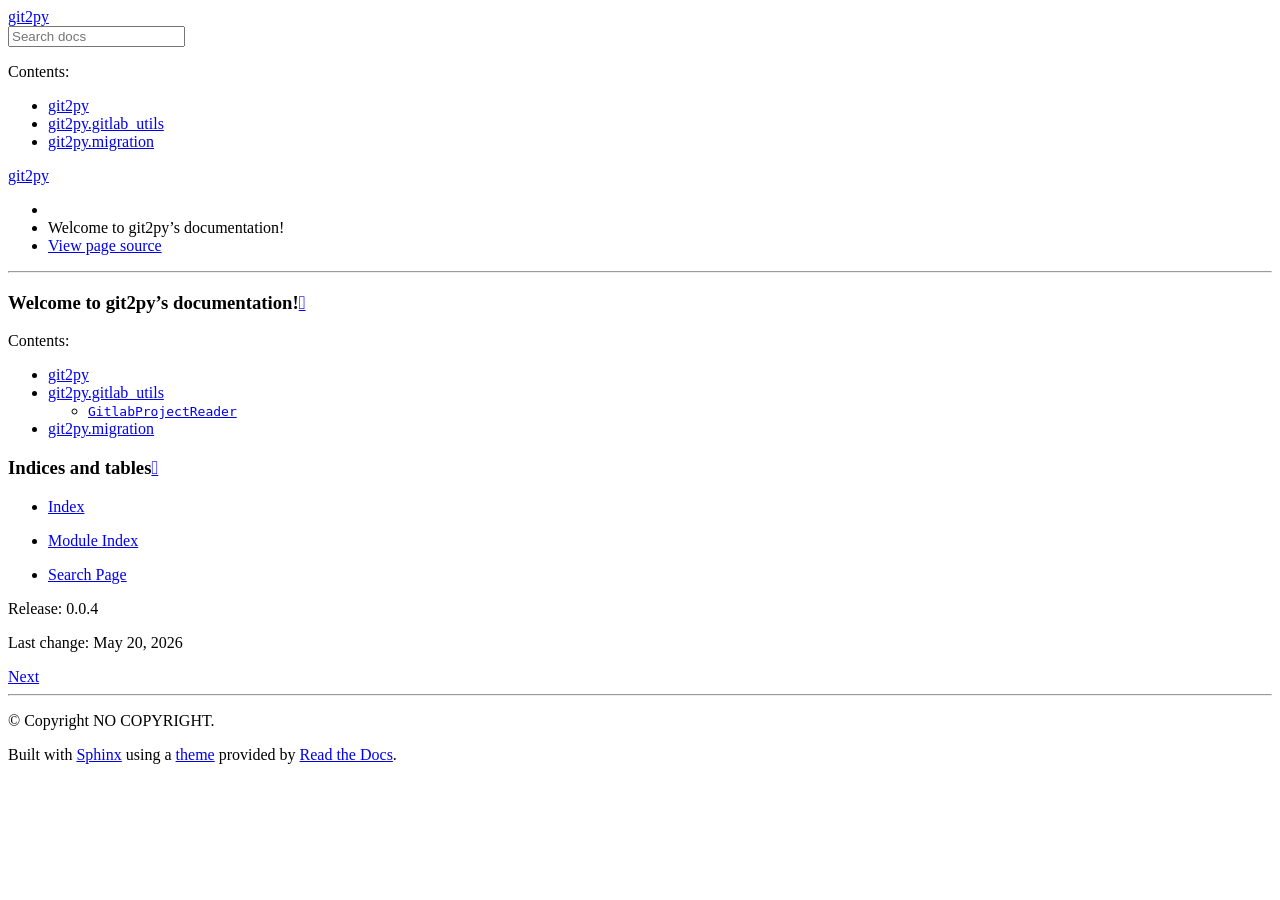
==== index.html @ 992358d8 "deploy: afc59a69ae76925a97f831fdeb8c2a9e5569a81f" ====
<!DOCTYPE html>
<html class="writer-html5" lang="en" data-content_root="./">
<head>
  <meta charset="utf-8" /><meta name="viewport" content="width=device-width, initial-scale=1" />

  <meta name="viewport" content="width=device-width, initial-scale=1.0" />
  <title>Welcome to git2py’s documentation! &mdash; git2py 0.0.4 documentation</title>
      <link rel="stylesheet" type="text/css" href="_static/pygments.css?v=b86133f3" />
      <link rel="stylesheet" type="text/css" href="_static/css/theme.css?v=9edc463e" />
      <link rel="stylesheet" type="text/css" href="_static/copybutton.css?v=76b2166b" />
      <link rel="stylesheet" type="text/css" href="_static/graphviz.css?v=4ae1632d" />

  
      <script src="_static/jquery.js?v=5d32c60e"></script>
      <script src="_static/_sphinx_javascript_frameworks_compat.js?v=2cd50e6c"></script>
      <script src="_static/documentation_options.js?v=8c5712d9"></script>
      <script src="_static/doctools.js?v=fd6eb6e6"></script>
      <script src="_static/sphinx_highlight.js?v=6ffebe34"></script>
      <script src="_static/toggleprompt.js?v=d7ede5d2"></script>
      <script src="_static/clipboard.min.js?v=a7894cd8"></script>
      <script src="_static/copybutton.js?v=f281be69"></script>
    <script src="_static/js/theme.js"></script>
    <link rel="index" title="Index" href="genindex.html" />
    <link rel="search" title="Search" href="search.html" />
    <link rel="next" title="git2py" href="module_docs/git2py.html" /> 
</head>

<body class="wy-body-for-nav"> 
  <div class="wy-grid-for-nav">
    <nav data-toggle="wy-nav-shift" class="wy-nav-side">
      <div class="wy-side-scroll">
        <div class="wy-side-nav-search" >

          
          
          <a href="#" class="icon icon-home">
            git2py
          </a>
<div role="search">
  <form id="rtd-search-form" class="wy-form" action="search.html" method="get">
    <input type="text" name="q" placeholder="Search docs" aria-label="Search docs" />
    <input type="hidden" name="check_keywords" value="yes" />
    <input type="hidden" name="area" value="default" />
  </form>
</div>
        </div><div class="wy-menu wy-menu-vertical" data-spy="affix" role="navigation" aria-label="Navigation menu">
              <p class="caption" role="heading"><span class="caption-text">Contents:</span></p>
<ul>
<li class="toctree-l1"><a class="reference internal" href="module_docs/git2py.html">git2py</a></li>
<li class="toctree-l1"><a class="reference internal" href="module_docs/git2py/gitlab_utils.html">git2py.gitlab_utils</a></li>
<li class="toctree-l1"><a class="reference internal" href="module_docs/git2py/migration.html">git2py.migration</a></li>
</ul>

        </div>
      </div>
    </nav>

    <section data-toggle="wy-nav-shift" class="wy-nav-content-wrap"><nav class="wy-nav-top" aria-label="Mobile navigation menu" >
          <i data-toggle="wy-nav-top" class="fa fa-bars"></i>
          <a href="#">git2py</a>
      </nav>

      <div class="wy-nav-content">
        <div class="rst-content">
          <div role="navigation" aria-label="Page navigation">
  <ul class="wy-breadcrumbs">
      <li><a href="#" class="icon icon-home" aria-label="Home"></a></li>
      <li class="breadcrumb-item active">Welcome to git2py’s documentation!</li>
      <li class="wy-breadcrumbs-aside">
            <a href="_sources/index.rst.txt" rel="nofollow"> View page source</a>
      </li>
  </ul>
  <hr/>
</div>
          <div role="main" class="document" itemscope="itemscope" itemtype="http://schema.org/Article">
           <div itemprop="articleBody">
             
  <section id="welcome-to-git2py-s-documentation">
<h1>Welcome to git2py’s documentation!<a class="headerlink" href="#welcome-to-git2py-s-documentation" title="Link to this heading"></a></h1>
<div class="toctree-wrapper compound">
<p class="caption" role="heading"><span class="caption-text">Contents:</span></p>
<ul>
<li class="toctree-l1"><a class="reference internal" href="module_docs/git2py.html">git2py</a></li>
<li class="toctree-l1"><a class="reference internal" href="module_docs/git2py/gitlab_utils.html">git2py.gitlab_utils</a><ul>
<li class="toctree-l2"><a class="reference internal" href="module_docs/git2py/gitlab_utils.html#git2py.gitlab_utils.GitlabProjectReader"><code class="docutils literal notranslate"><span class="pre">GitlabProjectReader</span></code></a></li>
</ul>
</li>
<li class="toctree-l1"><a class="reference internal" href="module_docs/git2py/migration.html">git2py.migration</a></li>
</ul>
</div>
</section>
<section id="indices-and-tables">
<h1>Indices and tables<a class="headerlink" href="#indices-and-tables" title="Link to this heading"></a></h1>
<ul class="simple">
<li><p><a class="reference internal" href="genindex.html"><span class="std std-ref">Index</span></a></p></li>
<li><p><a class="reference internal" href="py-modindex.html"><span class="std std-ref">Module Index</span></a></p></li>
<li><p><a class="reference internal" href="search.html"><span class="std std-ref">Search Page</span></a></p></li>
</ul>
<p>Release: 0.0.4</p>
<p>Last change: May 20, 2026</p>
</section>


           </div>
          </div>
          <footer><div class="rst-footer-buttons" role="navigation" aria-label="Footer">
        <a href="module_docs/git2py.html" class="btn btn-neutral float-right" title="git2py" accesskey="n" rel="next">Next <span class="fa fa-arrow-circle-right" aria-hidden="true"></span></a>
    </div>

  <hr/>

  <div role="contentinfo">
    <p>&#169; Copyright NO COPYRIGHT.</p>
  </div>

  Built with <a href="https://www.sphinx-doc.org/">Sphinx</a> using a
    <a href="https://github.com/readthedocs/sphinx_rtd_theme">theme</a>
    provided by <a href="https://readthedocs.org">Read the Docs</a>.
   

</footer>
        </div>
      </div>
    </section>
  </div>
  <script>
      jQuery(function () {
          SphinxRtdTheme.Navigation.enable(true);
      });
  </script> 

</body>
</html>
---- _static/copybutton.css ----
/* Copy buttons */
button.copybtn {
    position: absolute;
    display: flex;
    top: .3em;
    right: .3em;
    width: 1.7em;
    height: 1.7em;
	opacity: 0;
    transition: opacity 0.3s, border .3s, background-color .3s;
    user-select: none;
    padding: 0;
    border: none;
    outline: none;
    border-radius: 0.4em;
    /* The colors that GitHub uses */
    border: #1b1f2426 1px solid;
    background-color: #f6f8fa;
    color: #57606a;
}

button.copybtn.success {
    border-color: #22863a;
    color: #22863a;
}

button.copybtn svg {
    stroke: currentColor;
    width: 1.5em;
    height: 1.5em;
    padding: 0.1em;
}

div.highlight  {
    position: relative;
}

/* Show the copybutton */
.highlight:hover button.copybtn, button.copybtn.success {
	opacity: 1;
}

.highlight button.copybtn:hover {
    background-color: rgb(235, 235, 235);
}

.highlight button.copybtn:active {
    background-color: rgb(187, 187, 187);
}

/**
 * A minimal CSS-only tooltip copied from:
 *   https://codepen.io/mildrenben/pen/rVBrpK
 *
 * To use, write HTML like the following:
 *
 * <p class="o-tooltip--left" data-tooltip="Hey">Short</p>
 */
 .o-tooltip--left {
  position: relative;
 }

 .o-tooltip--left:after {
    opacity: 0;
    visibility: hidden;
    position: absolute;
    content: attr(data-tooltip);
    padding: .2em;
    font-size: .8em;
    left: -.2em;
    background: grey;
    color: white;
    white-space: nowrap;
    z-index: 2;
    border-radius: 2px;
    transform: translateX(-102%) translateY(0);
    transition: opacity 0.2s cubic-bezier(0.64, 0.09, 0.08, 1), transform 0.2s cubic-bezier(0.64, 0.09, 0.08, 1);
}

.o-tooltip--left:hover:after {
    display: block;
    opacity: 1;
    visibility: visible;
    transform: translateX(-100%) translateY(0);
    transition: opacity 0.2s cubic-bezier(0.64, 0.09, 0.08, 1), transform 0.2s cubic-bezier(0.64, 0.09, 0.08, 1);
    transition-delay: .5s;
}

/* By default the copy button shouldn't show up when printing a page */
@media print {
    button.copybtn {
        display: none;
    }
}
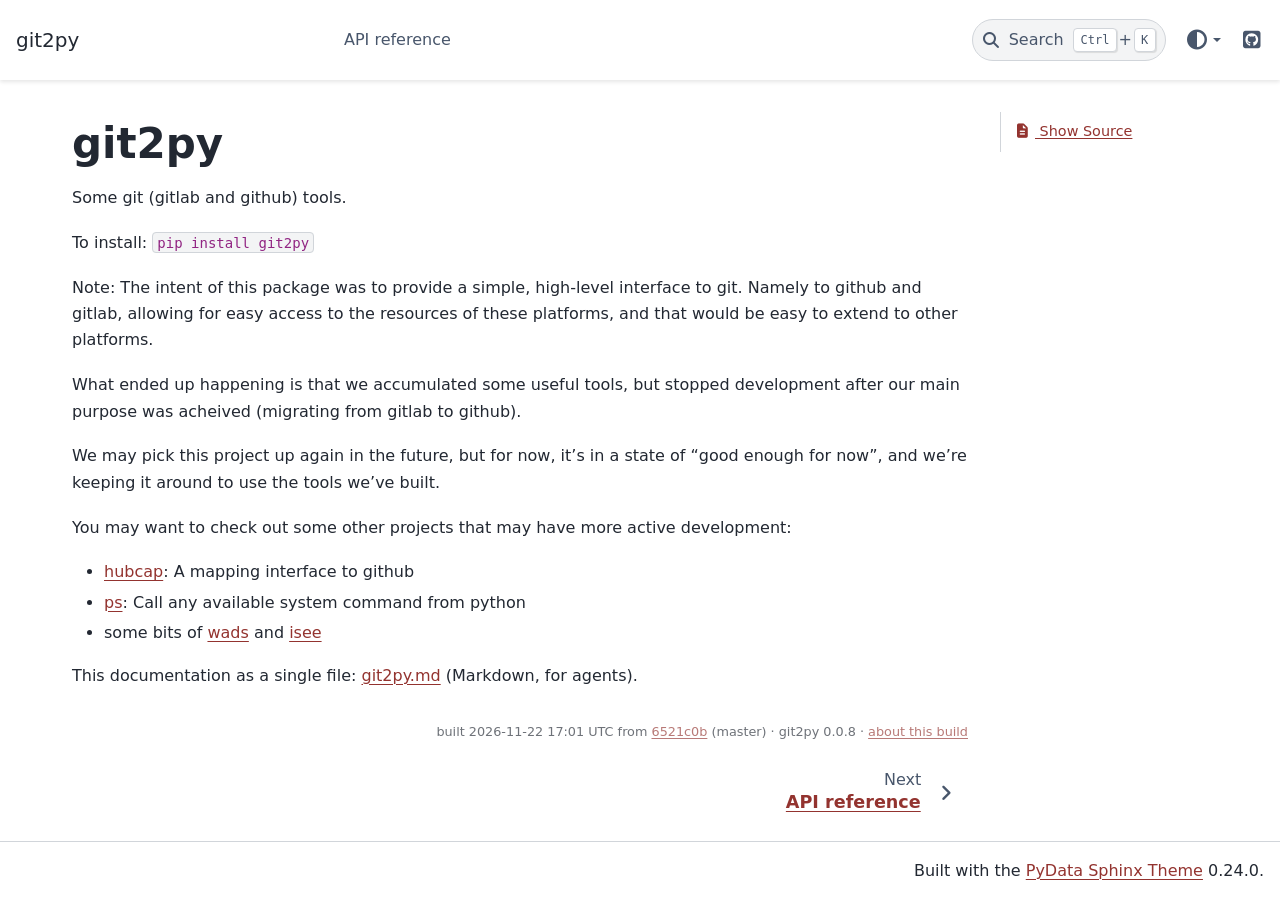
==== commit 90afcade: "deploy: 6521c0bae2e0ede31e9edda8df7f9f8a9b3169f6" ====
--- a/index.html
+++ b/index.html
@@ -1,135 +1,423 @@
-
-
 <!DOCTYPE html>
-<html class="writer-html5" lang="en" data-content_root="./">
-<head>
-  <meta charset="utf-8" /><meta name="viewport" content="width=device-width, initial-scale=1" />
-
-  <meta name="viewport" content="width=device-width, initial-scale=1.0" />
-  <title>Welcome to git2py’s documentation! &mdash; git2py 0.0.4 documentation</title>
-      <link rel="stylesheet" type="text/css" href="_static/pygments.css?v=b86133f3" />
-      <link rel="stylesheet" type="text/css" href="_static/css/theme.css?v=9edc463e" />
-      <link rel="stylesheet" type="text/css" href="_static/copybutton.css?v=76b2166b" />
-      <link rel="stylesheet" type="text/css" href="_static/graphviz.css?v=4ae1632d" />
-
-  
-      <script src="_static/jquery.js?v=5d32c60e"></script>
-      <script src="_static/_sphinx_javascript_frameworks_compat.js?v=2cd50e6c"></script>
-      <script src="_static/documentation_options.js?v=8c5712d9"></script>
-      <script src="_static/doctools.js?v=fd6eb6e6"></script>
-      <script src="_static/sphinx_highlight.js?v=6ffebe34"></script>
-      <script src="_static/toggleprompt.js?v=d7ede5d2"></script>
-      <script src="_static/clipboard.min.js?v=a7894cd8"></script>
-      <script src="_static/copybutton.js?v=f281be69"></script>
-    <script src="_static/js/theme.js"></script>
+
+
+<html lang="en" data-content_root="./" >
+
+  <head>
+    <meta charset="utf-8" />
+    <meta name="viewport" content="width=device-width, initial-scale=1.0" /><meta name="viewport" content="width=device-width, initial-scale=1" />
+
+<link rel="alternate" type="text/markdown" href="index.html.md">
+<link rel="describedby" href="llms.txt" type="text/markdown">
+<link rel="alternate" type="text/markdown" href="index.html.md">
+<link rel="describedby" href="llms.txt">
+    <title>git2py &#8212; git2py</title>
+  
+  
+  
+  <script data-cfasync="false">
+    document.documentElement.dataset.mode = localStorage.getItem("mode") || "";
+    document.documentElement.dataset.theme = localStorage.getItem("theme") || "";
+  </script>
+  <!--
+    this give us a css class that will be invisible only if js is disabled
+  -->
+  <noscript>
+    <style>
+      .pst-js-only { display: none !important; }
+
+    </style>
+  </noscript>
+  
+  <!-- Loaded before other Sphinx assets -->
+  <link href="_static/styles/theme.css?digest=75c7c72ae941e8b558d8" rel="stylesheet" />
+<link href="_static/styles/pydata-sphinx-theme.css?digest=75c7c72ae941e8b558d8" rel="stylesheet" />
+
+    <link rel="stylesheet" type="text/css" href="_static/pygments.css?v=d75fae25" />
+    <link rel="stylesheet" type="text/css" href="_static/sphinx_autodoc_typehints.css?v=057ac668" />
+    <link rel="stylesheet" type="text/css" href="_static/copybutton.css?v=76b2166b" />
+    <link rel="stylesheet" type="text/css" href="_static/epythet.css?v=1b108281" />
+  
+  <!-- So that users can add custom icons -->
+  <script defer src="_static/scripts/fontawesome.js?digest=75c7c72ae941e8b558d8"></script>
+  <!-- Pre-loaded scripts that we'll load fully later -->
+  <link rel="preload" as="script" href="_static/scripts/bootstrap.js?digest=75c7c72ae941e8b558d8" />
+<link rel="preload" as="script" href="_static/scripts/pydata-sphinx-theme.js?digest=75c7c72ae941e8b558d8" />
+
+    <script src="_static/documentation_options.js?v=53b53b71"></script>
+    <script src="_static/doctools.js?v=fd6eb6e6"></script>
+    <script src="_static/sphinx_highlight.js?v=6ffebe34"></script>
+    <script src="_static/clipboard.min.js?v=a7894cd8"></script>
+    <script src="_static/copybutton.js?v=fd10adb8"></script>
+    <script>DOCUMENTATION_OPTIONS.pagename = 'index';</script>
+    <script>DOCUMENTATION_OPTIONS.search_as_you_type = false;</script>
     <link rel="index" title="Index" href="genindex.html" />
     <link rel="search" title="Search" href="search.html" />
-    <link rel="next" title="git2py" href="module_docs/git2py.html" /> 
-</head>
-
-<body class="wy-body-for-nav"> 
-  <div class="wy-grid-for-nav">
-    <nav data-toggle="wy-nav-shift" class="wy-nav-side">
-      <div class="wy-side-scroll">
-        <div class="wy-side-nav-search" >
-
-          
-          
-          <a href="#" class="icon icon-home">
-            git2py
-          </a>
-<div role="search">
-  <form id="rtd-search-form" class="wy-form" action="search.html" method="get">
-    <input type="text" name="q" placeholder="Search docs" aria-label="Search docs" />
-    <input type="hidden" name="check_keywords" value="yes" />
-    <input type="hidden" name="area" value="default" />
-  </form>
-</div>
-        </div><div class="wy-menu wy-menu-vertical" data-spy="affix" role="navigation" aria-label="Navigation menu">
-              <p class="caption" role="heading"><span class="caption-text">Contents:</span></p>
-<ul>
-<li class="toctree-l1"><a class="reference internal" href="module_docs/git2py.html">git2py</a></li>
-<li class="toctree-l1"><a class="reference internal" href="module_docs/git2py/gitlab_utils.html">git2py.gitlab_utils</a></li>
-<li class="toctree-l1"><a class="reference internal" href="module_docs/git2py/migration.html">git2py.migration</a></li>
+    <link rel="next" title="API reference" href="api.html" />
+  <meta name="viewport" content="width=device-width, initial-scale=1"/>
+  <meta name="color-scheme" content="light dark"/>
+  <meta name="docsearch:language" content="en"/>
+  <meta name="docsearch:version" content="0.0.8" />
+  
+    
+    <script src="_static/searchtools.js"></script>
+    <script src="_static/language_data.js"></script>
+    <script src="searchindex.js"></script>
+  
+  </head>
+  <body data-default-mode="">
+  
+  
+  <div id="pst-skip-link" class="skip-link d-print-none"><a href="#main-content">Skip to main content</a></div>
+
+  
+  <div id="pst-scroll-pixel-helper"></div>
+  
+  <button type="button" class="btn rounded-pill" id="pst-back-to-top">
+    <i class="fa-solid fa-arrow-up"></i>Back to top</button>
+  
+  
+  
+  
+  <dialog id="pst-search-dialog">
+    
+<form class="bd-search d-flex align-items-center"
+      action="search.html"
+      method="get">
+  <i class="fa-solid fa-magnifying-glass"></i>
+  <input type="search"
+         class="form-control"
+         name="q"
+         placeholder="Search the docs ..."
+         aria-label="Search the docs ..."
+         autocomplete="off"
+         autocorrect="off"
+         autocapitalize="off"
+         spellcheck="false"/>
+  <span class="search-button__kbd-shortcut"><kbd class="kbd-shortcut__modifier">Ctrl</kbd>+<kbd>K</kbd></span>
+</form>
+  </dialog>
+
+  <div class="pst-async-banner-revealer d-none">
+  <aside id="bd-header-version-warning" class="d-none d-print-none" aria-label="Version warning"></aside>
+</div>
+
+  
+    <header id="pst-header" class="bd-header navbar navbar-expand-lg bd-navbar d-print-none">
+<div class="bd-header__inner bd-page-width">
+  <button type="button" class="pst-navbar-icon sidebar-toggle primary-toggle" aria-label="Site navigation" aria-expanded="false" aria-controls="pst-primary-sidebar-modal">
+    <span class="fa-solid fa-bars"></span>
+  </button>
+  
+  
+  <div class="col-lg-3 navbar-header-items__start">
+    
+      <div class="navbar-item">
+
+  
+    
+  
+
+<a class="navbar-brand logo" href="#">
+  
+  
+  
+  
+  
+  
+    <p class="title logo__title">git2py</p>
+  
+</a></div>
+    
+  </div>
+  
+  <div class="col-lg-9 navbar-header-items">
+    
+    <div class="me-auto navbar-header-items__center">
+      
+        <div class="navbar-item">
+<nav>
+  <ul class="bd-navbar-elements navbar-nav">
+    
+<li class="nav-item ">
+  <a class="nav-link nav-internal" href="api.html">
+    API reference
+  </a>
+</li>
+
+  </ul>
+</nav></div>
+      
+    </div>
+    
+    
+    <div class="navbar-header-items__end">
+      
+        <div class="navbar-item navbar-persistent--container">
+          
+
+<button type="button" class="btn search-button-field search-button__button pst-js-only" title="Search" aria-label="Search" data-bs-placement="bottom" data-bs-toggle="tooltip">
+ <i class="fa-solid fa-magnifying-glass"></i>
+ <span class="search-button__default-text">Search</span>
+ <span class="search-button__kbd-shortcut"><kbd class="kbd-shortcut__modifier">Ctrl</kbd>+<kbd class="kbd-shortcut__modifier">K</kbd></span>
+</button>
+        </div>
+      
+      
+        <div class="navbar-item">
+
+<div class="theme-switch-container dropdown pst-js-only" data-bs-toggle="tooltip" data-bs-placement="bottom" title="Color mode">
+  <button type="button" class="btn btn-sm nav-link pst-navbar-icon theme-switch-button dropdown-toggle" aria-label="Color mode" data-bs-toggle="dropdown">
+    <i class="theme-switch fa-solid fa-sun fa-lg" data-mode="light" title="Light"></i>
+    <i class="theme-switch fa-solid fa-moon fa-lg" data-mode="dark" title="Dark"></i>
+    <i class="theme-switch fa-solid fa-circle-half-stroke fa-lg" data-mode="auto" title="System Settings"></i>
+  </button>
+  <ul class="dropdown-menu dropdown-menu-end">
+    <li><button type="button" class="dropdown-item d-flex align-items-center theme-change-button" data-mode="auto"><i class="fa-solid fa-circle-half-stroke fa-lg me-1"></i>System Settings</button></li>
+    <li><button type="button" class="dropdown-item d-flex align-items-center theme-change-button" data-mode="light"><i class="fa-solid fa-sun fa-lg me-1"></i>Light</button></li>
+    <li><button type="button" class="dropdown-item d-flex align-items-center theme-change-button" data-mode="dark"><i class="fa-solid fa-moon fa-lg me-1"></i>Dark</button></li>
+  </ul>
+</div></div>
+      
+        <div class="navbar-item"><ul class="navbar-icon-links"
+    aria-label="Icon Links">
+        <li class="nav-item">
+          
+          
+          
+          
+          
+          
+          
+          
+          <a href="https://github.com/i2mint/git2py" title="GitHub" class="nav-link pst-navbar-icon" rel="noopener" target="_blank" data-bs-toggle="tooltip" data-bs-placement="bottom"><i class="fa-brands fa-square-github fa-lg" aria-hidden="true"></i><span class="visually-hidden">GitHub</span></a>
+        </li>
+</ul></div>
+      
+    </div>
+    
+  </div>
+  
+  
+    <div class="navbar-persistent--mobile">
+
+<button type="button" class="btn search-button-field search-button__button pst-js-only" title="Search" aria-label="Search" data-bs-placement="bottom" data-bs-toggle="tooltip">
+ <i class="fa-solid fa-magnifying-glass"></i>
+ <span class="search-button__default-text">Search</span>
+ <span class="search-button__kbd-shortcut"><kbd class="kbd-shortcut__modifier">Ctrl</kbd>+<kbd class="kbd-shortcut__modifier">K</kbd></span>
+</button>
+    </div>
+  
+
+  
+    <button type="button" class="pst-navbar-icon sidebar-toggle secondary-toggle" aria-label="On this page" aria-expanded="false" aria-controls="pst-secondary-sidebar-modal">
+      <span class="fa-solid fa-outdent"></span>
+    </button>
+  
+</div>
+
+    </header>
+  
+
+  <div class="bd-container">
+    <div class="bd-container__inner bd-page-width">
+      
+      
+      
+        
+      
+      <dialog id="pst-primary-sidebar-modal" tabindex="-1"></dialog>
+      <div id="pst-primary-sidebar" class="bd-sidebar-primary bd-sidebar hide-on-wide">
+        
+
+  
+  <div class="sidebar-header-items sidebar-primary__section">
+    
+    
+      <div class="sidebar-header-items__center">
+        
+          
+          
+            <div class="navbar-item">
+<nav>
+  <ul class="bd-navbar-elements navbar-nav">
+    
+<li class="nav-item ">
+  <a class="nav-link nav-internal" href="api.html">
+    API reference
+  </a>
+</li>
+
+  </ul>
+</nav></div>
+          
+        
+      </div>
+    
+    
+    
+      <div class="sidebar-header-items__end">
+        
+          <div class="navbar-item">
+
+<div class="theme-switch-container dropdown pst-js-only" data-bs-toggle="tooltip" data-bs-placement="bottom" title="Color mode">
+  <button type="button" class="btn btn-sm nav-link pst-navbar-icon theme-switch-button dropdown-toggle" aria-label="Color mode" data-bs-toggle="dropdown">
+    <i class="theme-switch fa-solid fa-sun fa-lg" data-mode="light" title="Light"></i>
+    <i class="theme-switch fa-solid fa-moon fa-lg" data-mode="dark" title="Dark"></i>
+    <i class="theme-switch fa-solid fa-circle-half-stroke fa-lg" data-mode="auto" title="System Settings"></i>
+  </button>
+  <ul class="dropdown-menu dropdown-menu-end">
+    <li><button type="button" class="dropdown-item d-flex align-items-center theme-change-button" data-mode="auto"><i class="fa-solid fa-circle-half-stroke fa-lg me-1"></i>System Settings</button></li>
+    <li><button type="button" class="dropdown-item d-flex align-items-center theme-change-button" data-mode="light"><i class="fa-solid fa-sun fa-lg me-1"></i>Light</button></li>
+    <li><button type="button" class="dropdown-item d-flex align-items-center theme-change-button" data-mode="dark"><i class="fa-solid fa-moon fa-lg me-1"></i>Dark</button></li>
+  </ul>
+</div></div>
+        
+          <div class="navbar-item"><ul class="navbar-icon-links"
+    aria-label="Icon Links">
+        <li class="nav-item">
+          
+          
+          
+          
+          
+          
+          
+          
+          <a href="https://github.com/i2mint/git2py" title="GitHub" class="nav-link pst-navbar-icon" rel="noopener" target="_blank" data-bs-toggle="tooltip" data-bs-placement="bottom"><i class="fa-brands fa-square-github fa-lg" aria-hidden="true"></i><span class="visually-hidden">GitHub</span></a>
+        </li>
+</ul></div>
+        
+      </div>
+    
+  </div>
+  
+  
+  <div class="sidebar-primary-items__end sidebar-primary__section">
+      <div class="sidebar-primary-item">
+<div id="ethical-ad-placement"
+      class="flat"
+      data-ea-publisher="readthedocs"
+      data-ea-type="readthedocs-sidebar"
+      data-ea-manual="true">
+</div></div>
+  </div>
+
+
+      </div>
+      
+      <main id="main-content" class="bd-main" role="main">
+        
+        
+          <div class="bd-content">
+            <div class="bd-article-container">
+              
+              <div class="bd-header-article d-print-none"></div>
+              
+              
+              
+                
+<div id="searchbox"></div>
+                <article class="bd-article">
+                  
+  <!-- generated by epythet -->
+<section id="git2py">
+<h1>git2py<a class="headerlink" href="#git2py" title="Link to this heading">#</a></h1>
+<p>Some git (gitlab and github) tools.</p>
+<p>To install:	<code class="docutils literal notranslate"><span class="pre">pip</span> <span class="pre">install</span> <span class="pre">git2py</span></code></p>
+<p>Note: The intent of this package was to provide a simple, high-level interface to git.
+Namely to github and gitlab, allowing for easy access to the resources of these
+platforms, and that would be easy to extend to other platforms.</p>
+<p>What ended up happening is that we accumulated some useful tools, but stopped
+development after our main purpose was acheived (migrating from gitlab to github).</p>
+<p>We may pick this project up again in the future, but for now, it’s in a state of
+“good enough for now”, and we’re keeping it around to use the tools we’ve built.</p>
+<p>You may want to check out some other projects that may have more active development:</p>
+<ul class="simple">
+<li><p><a class="reference external" href="https://github.com/thorwhalen/hubcap">hubcap</a>: A mapping interface to github</p></li>
+<li><p><a class="reference external" href="https://github.com/thorwhalen/ps">ps</a>: Call any available system command from python</p></li>
+<li><p>some bits of
+<a class="reference external" href="https://github.com/i2mint/wads/blob/b82a534bfc9c3f20713e0768291c67c9c2467e01/wads/util.py#L39">wads</a> and
+<a class="reference external" href="https://github.com/i2mint/isee/blob/54fa4b2343cb2510f7a9cc34fe4e512ef6050795/isee/common.py#L17">isee</a></p></li>
 </ul>
-
-        </div>
+<p class="epythet-aggregates">This documentation as a single file: <a href="git2py.md">git2py.md</a> (Markdown, for agents).</p>
+<div class="toctree-wrapper compound">
+</div>
+</section>
+
+<p class="epythet-provenance" style="font-size:.8em;opacity:.65;margin-top:2.5em;text-align:right">built 2026-11-22 17:01 UTC from <a href="https://github.com/i2mint/git2py/commit/6521c0bae2e0ede31e9edda8df7f9f8a9b3169f6">6521c0b</a> (master) · git2py 0.0.8 · <a href="about-this-build.html">about this build</a></p>
+
+                </article>
+              
+              
+              
+              
+              
+                <footer class="prev-next-footer d-print-none">
+                  
+<div class="prev-next-area">
+    <a class="right-next"
+       href="api.html"
+       title="next page">
+      <div class="prev-next-info">
+        <p class="prev-next-subtitle">next</p>
+        <p class="prev-next-title">API reference</p>
       </div>
-    </nav>
-
-    <section data-toggle="wy-nav-shift" class="wy-nav-content-wrap"><nav class="wy-nav-top" aria-label="Mobile navigation menu" >
-          <i data-toggle="wy-nav-top" class="fa fa-bars"></i>
-          <a href="#">git2py</a>
-      </nav>
-
-      <div class="wy-nav-content">
-        <div class="rst-content">
-          <div role="navigation" aria-label="Page navigation">
-  <ul class="wy-breadcrumbs">
-      <li><a href="#" class="icon icon-home" aria-label="Home"></a></li>
-      <li class="breadcrumb-item active">Welcome to git2py’s documentation!</li>
-      <li class="wy-breadcrumbs-aside">
-            <a href="_sources/index.rst.txt" rel="nofollow"> View page source</a>
-      </li>
-  </ul>
-  <hr/>
-</div>
-          <div role="main" class="document" itemscope="itemscope" itemtype="http://schema.org/Article">
-           <div itemprop="articleBody">
-             
-  <section id="welcome-to-git2py-s-documentation">
-<h1>Welcome to git2py’s documentation!<a class="headerlink" href="#welcome-to-git2py-s-documentation" title="Link to this heading"></a></h1>
-<div class="toctree-wrapper compound">
-<p class="caption" role="heading"><span class="caption-text">Contents:</span></p>
-<ul>
-<li class="toctree-l1"><a class="reference internal" href="module_docs/git2py.html">git2py</a></li>
-<li class="toctree-l1"><a class="reference internal" href="module_docs/git2py/gitlab_utils.html">git2py.gitlab_utils</a><ul>
-<li class="toctree-l2"><a class="reference internal" href="module_docs/git2py/gitlab_utils.html#git2py.gitlab_utils.GitlabProjectReader"><code class="docutils literal notranslate"><span class="pre">GitlabProjectReader</span></code></a></li>
-</ul>
-</li>
-<li class="toctree-l1"><a class="reference internal" href="module_docs/git2py/migration.html">git2py.migration</a></li>
-</ul>
-</div>
-</section>
-<section id="indices-and-tables">
-<h1>Indices and tables<a class="headerlink" href="#indices-and-tables" title="Link to this heading"></a></h1>
-<ul class="simple">
-<li><p><a class="reference internal" href="genindex.html"><span class="std std-ref">Index</span></a></p></li>
-<li><p><a class="reference internal" href="py-modindex.html"><span class="std std-ref">Module Index</span></a></p></li>
-<li><p><a class="reference internal" href="search.html"><span class="std std-ref">Search Page</span></a></p></li>
-</ul>
-<p>Release: 0.0.4</p>
-<p>Last change: May 20, 2026</p>
-</section>
-
-
-           </div>
+      <i class="fa-solid fa-angle-right"></i>
+    </a>
+</div>
+                </footer>
+              
+            </div>
+            
+            
+              
+                <dialog id="pst-secondary-sidebar-modal" tabindex="-1"></dialog>
+                <div id="pst-secondary-sidebar" class="bd-sidebar-secondary bd-toc"><div class="sidebar-secondary-items sidebar-secondary__inner">
+
+
+  <div class="sidebar-secondary-item">
+
+  <div class="tocsection sourcelink">
+    <a href="_sources/index.md.txt">
+      <i class="fa-solid fa-file-lines"></i> Show Source
+    </a>
+  </div>
+</div>
+
+</div></div>
+              
+            
           </div>
-          <footer><div class="rst-footer-buttons" role="navigation" aria-label="Footer">
-        <a href="module_docs/git2py.html" class="btn btn-neutral float-right" title="git2py" accesskey="n" rel="next">Next <span class="fa fa-arrow-circle-right" aria-hidden="true"></span></a>
+          <footer class="bd-footer-content">
+            
+          </footer>
+        
+      </main>
     </div>
-
-  <hr/>
-
-  <div role="contentinfo">
-    <p>&#169; Copyright NO COPYRIGHT.</p>
-  </div>
-
-  Built with <a href="https://www.sphinx-doc.org/">Sphinx</a> using a
-    <a href="https://github.com/readthedocs/sphinx_rtd_theme">theme</a>
-    provided by <a href="https://readthedocs.org">Read the Docs</a>.
-   
-
-</footer>
-        </div>
-      </div>
-    </section>
-  </div>
-  <script>
-      jQuery(function () {
-          SphinxRtdTheme.Navigation.enable(true);
-      });
-  </script> 
-
-</body>
+  </div>
+  
+  <!-- Scripts loaded after <body> so the DOM is not blocked -->
+  <script defer src="_static/scripts/bootstrap.js?digest=75c7c72ae941e8b558d8"></script>
+<script defer src="_static/scripts/pydata-sphinx-theme.js?digest=75c7c72ae941e8b558d8"></script>
+
+  <footer class="bd-footer">
+<div class="bd-footer__inner bd-page-width">
+  
+  
+  
+    <div class="footer-items__end">
+      
+        <div class="footer-item">
+<p class="theme-version">
+  <!-- # L10n: Setting the PST URL as an argument as this does not need to be localized -->
+  Built with the <a href="https://pydata-sphinx-theme.readthedocs.io/en/stable/index.html">PyData Sphinx Theme</a> 0.24.0.
+</p></div>
+      
+    </div>
+  
+</div>
+
+  </footer>
+  </body>
 </html>
--- a/_static/styles/theme.css
+++ b/_static/styles/theme.css
@@ -0,0 +1,2 @@
+/* Provided by Sphinx's 'basic' theme, and included in the final set of assets */
+@import "../basic.css";
--- a/_static/pygments.css
+++ b/_static/pygments.css
@@ -0,0 +1,152 @@
+html[data-theme="light"] .highlight pre { line-height: 125%; }
+html[data-theme="light"] .highlight td.linenos .normal { color: inherit; background-color: transparent; padding-left: 5px; padding-right: 5px; }
+html[data-theme="light"] .highlight span.linenos { color: inherit; background-color: transparent; padding-left: 5px; padding-right: 5px; }
+html[data-theme="light"] .highlight td.linenos .special { color: #000000; background-color: #ffffc0; padding-left: 5px; padding-right: 5px; }
+html[data-theme="light"] .highlight span.linenos.special { color: #000000; background-color: #ffffc0; padding-left: 5px; padding-right: 5px; }
+html[data-theme="light"] .highlight .hll { background-color: #fae4c2 }
+html[data-theme="light"] .highlight { background: #fefefe; color: #080808 }
+html[data-theme="light"] .highlight .c { color: #515151 } /* Comment */
+html[data-theme="light"] .highlight .err { color: #A12236 } /* Error */
+html[data-theme="light"] .highlight .k { color: #6730C5 } /* Keyword */
+html[data-theme="light"] .highlight .l { color: #7F4707 } /* Literal */
+html[data-theme="light"] .highlight .n { color: #080808 } /* Name */
+html[data-theme="light"] .highlight .o { color: #00622F } /* Operator */
+html[data-theme="light"] .highlight .p { color: #080808 } /* Punctuation */
+html[data-theme="light"] .highlight .ch { color: #515151 } /* Comment.Hashbang */
+html[data-theme="light"] .highlight .cm { color: #515151 } /* Comment.Multiline */
+html[data-theme="light"] .highlight .cp { color: #515151 } /* Comment.Preproc */
+html[data-theme="light"] .highlight .cpf { color: #515151 } /* Comment.PreprocFile */
+html[data-theme="light"] .highlight .c1 { color: #515151 } /* Comment.Single */
+html[data-theme="light"] .highlight .cs { color: #515151 } /* Comment.Special */
+html[data-theme="light"] .highlight .gd { color: #005B82 } /* Generic.Deleted */
+html[data-theme="light"] .highlight .ge { font-style: italic } /* Generic.Emph */
+html[data-theme="light"] .highlight .gh { color: #005B82 } /* Generic.Heading */
+html[data-theme="light"] .highlight .gs { font-weight: bold } /* Generic.Strong */
+html[data-theme="light"] .highlight .gu { color: #005B82 } /* Generic.Subheading */
+html[data-theme="light"] .highlight .kc { color: #6730C5 } /* Keyword.Constant */
+html[data-theme="light"] .highlight .kd { color: #6730C5 } /* Keyword.Declaration */
+html[data-theme="light"] .highlight .kn { color: #6730C5 } /* Keyword.Namespace */
+html[data-theme="light"] .highlight .kp { color: #6730C5 } /* Keyword.Pseudo */
+html[data-theme="light"] .highlight .kr { color: #6730C5 } /* Keyword.Reserved */
+html[data-theme="light"] .highlight .kt { color: #7F4707 } /* Keyword.Type */
+html[data-theme="light"] .highlight .ld { color: #7F4707 } /* Literal.Date */
+html[data-theme="light"] .highlight .m { color: #7F4707 } /* Literal.Number */
+html[data-theme="light"] .highlight .s { color: #00622F } /* Literal.String */
+html[data-theme="light"] .highlight .na { color: #912583 } /* Name.Attribute */
+html[data-theme="light"] .highlight .nb { color: #7F4707 } /* Name.Builtin */
+html[data-theme="light"] .highlight .nc { color: #005B82 } /* Name.Class */
+html[data-theme="light"] .highlight .no { color: #005B82 } /* Name.Constant */
+html[data-theme="light"] .highlight .nd { color: #7F4707 } /* Name.Decorator */
+html[data-theme="light"] .highlight .ni { color: #00622F } /* Name.Entity */
+html[data-theme="light"] .highlight .ne { color: #6730C5 } /* Name.Exception */
+html[data-theme="light"] .highlight .nf { color: #005B82 } /* Name.Function */
+html[data-theme="light"] .highlight .nl { color: #7F4707 } /* Name.Label */
+html[data-theme="light"] .highlight .nn { color: #080808 } /* Name.Namespace */
+html[data-theme="light"] .highlight .nx { color: #080808 } /* Name.Other */
+html[data-theme="light"] .highlight .py { color: #005B82 } /* Name.Property */
+html[data-theme="light"] .highlight .nt { color: #005B82 } /* Name.Tag */
+html[data-theme="light"] .highlight .nv { color: #A12236 } /* Name.Variable */
+html[data-theme="light"] .highlight .ow { color: #6730C5 } /* Operator.Word */
+html[data-theme="light"] .highlight .pm { color: #080808 } /* Punctuation.Marker */
+html[data-theme="light"] .highlight .w { color: #080808 } /* Text.Whitespace */
+html[data-theme="light"] .highlight .mb { color: #7F4707 } /* Literal.Number.Bin */
+html[data-theme="light"] .highlight .mf { color: #7F4707 } /* Literal.Number.Float */
+html[data-theme="light"] .highlight .mh { color: #7F4707 } /* Literal.Number.Hex */
+html[data-theme="light"] .highlight .mi { color: #7F4707 } /* Literal.Number.Integer */
+html[data-theme="light"] .highlight .mo { color: #7F4707 } /* Literal.Number.Oct */
+html[data-theme="light"] .highlight .sa { color: #00622F } /* Literal.String.Affix */
+html[data-theme="light"] .highlight .sb { color: #00622F } /* Literal.String.Backtick */
+html[data-theme="light"] .highlight .sc { color: #00622F } /* Literal.String.Char */
+html[data-theme="light"] .highlight .dl { color: #00622F } /* Literal.String.Delimiter */
+html[data-theme="light"] .highlight .sd { color: #00622F } /* Literal.String.Doc */
+html[data-theme="light"] .highlight .s2 { color: #00622F } /* Literal.String.Double */
+html[data-theme="light"] .highlight .se { color: #00622F } /* Literal.String.Escape */
+html[data-theme="light"] .highlight .sh { color: #00622F } /* Literal.String.Heredoc */
+html[data-theme="light"] .highlight .si { color: #00622F } /* Literal.String.Interpol */
+html[data-theme="light"] .highlight .sx { color: #00622F } /* Literal.String.Other */
+html[data-theme="light"] .highlight .sr { color: #A12236 } /* Literal.String.Regex */
+html[data-theme="light"] .highlight .s1 { color: #00622F } /* Literal.String.Single */
+html[data-theme="light"] .highlight .ss { color: #005B82 } /* Literal.String.Symbol */
+html[data-theme="light"] .highlight .bp { color: #7F4707 } /* Name.Builtin.Pseudo */
+html[data-theme="light"] .highlight .fm { color: #005B82 } /* Name.Function.Magic */
+html[data-theme="light"] .highlight .vc { color: #A12236 } /* Name.Variable.Class */
+html[data-theme="light"] .highlight .vg { color: #A12236 } /* Name.Variable.Global */
+html[data-theme="light"] .highlight .vi { color: #A12236 } /* Name.Variable.Instance */
+html[data-theme="light"] .highlight .vm { color: #7F4707 } /* Name.Variable.Magic */
+html[data-theme="light"] .highlight .il { color: #7F4707 } /* Literal.Number.Integer.Long */
+html[data-theme="dark"] .highlight pre { line-height: 125%; }
+html[data-theme="dark"] .highlight td.linenos .normal { color: inherit; background-color: transparent; padding-left: 5px; padding-right: 5px; }
+html[data-theme="dark"] .highlight span.linenos { color: inherit; background-color: transparent; padding-left: 5px; padding-right: 5px; }
+html[data-theme="dark"] .highlight td.linenos .special { color: #000000; background-color: #ffffc0; padding-left: 5px; padding-right: 5px; }
+html[data-theme="dark"] .highlight span.linenos.special { color: #000000; background-color: #ffffc0; padding-left: 5px; padding-right: 5px; }
+html[data-theme="dark"] .highlight .hll { background-color: #ffd9002e }
+html[data-theme="dark"] .highlight { background: #2b2b2b; color: #F8F8F2 }
+html[data-theme="dark"] .highlight .c { color: #FFD900 } /* Comment */
+html[data-theme="dark"] .highlight .err { color: #FFA07A } /* Error */
+html[data-theme="dark"] .highlight .k { color: #DCC6E0 } /* Keyword */
+html[data-theme="dark"] .highlight .l { color: #FFD900 } /* Literal */
+html[data-theme="dark"] .highlight .n { color: #F8F8F2 } /* Name */
+html[data-theme="dark"] .highlight .o { color: #ABE338 } /* Operator */
+html[data-theme="dark"] .highlight .p { color: #F8F8F2 } /* Punctuation */
+html[data-theme="dark"] .highlight .ch { color: #FFD900 } /* Comment.Hashbang */
+html[data-theme="dark"] .highlight .cm { color: #FFD900 } /* Comment.Multiline */
+html[data-theme="dark"] .highlight .cp { color: #FFD900 } /* Comment.Preproc */
+html[data-theme="dark"] .highlight .cpf { color: #FFD900 } /* Comment.PreprocFile */
+html[data-theme="dark"] .highlight .c1 { color: #FFD900 } /* Comment.Single */
+html[data-theme="dark"] .highlight .cs { color: #FFD900 } /* Comment.Special */
+html[data-theme="dark"] .highlight .gd { color: #00E0E0 } /* Generic.Deleted */
+html[data-theme="dark"] .highlight .ge { font-style: italic } /* Generic.Emph */
+html[data-theme="dark"] .highlight .gh { color: #00E0E0 } /* Generic.Heading */
+html[data-theme="dark"] .highlight .gs { font-weight: bold } /* Generic.Strong */
+html[data-theme="dark"] .highlight .gu { color: #00E0E0 } /* Generic.Subheading */
+html[data-theme="dark"] .highlight .kc { color: #DCC6E0 } /* Keyword.Constant */
+html[data-theme="dark"] .highlight .kd { color: #DCC6E0 } /* Keyword.Declaration */
+html[data-theme="dark"] .highlight .kn { color: #DCC6E0 } /* Keyword.Namespace */
+html[data-theme="dark"] .highlight .kp { color: #DCC6E0 } /* Keyword.Pseudo */
+html[data-theme="dark"] .highlight .kr { color: #DCC6E0 } /* Keyword.Reserved */
+html[data-theme="dark"] .highlight .kt { color: #FFD900 } /* Keyword.Type */
+html[data-theme="dark"] .highlight .ld { color: #FFD900 } /* Literal.Date */
+html[data-theme="dark"] .highlight .m { color: #FFD900 } /* Literal.Number */
+html[data-theme="dark"] .highlight .s { color: #ABE338 } /* Literal.String */
+html[data-theme="dark"] .highlight .na { color: #FFD900 } /* Name.Attribute */
+html[data-theme="dark"] .highlight .nb { color: #FFD900 } /* Name.Builtin */
+html[data-theme="dark"] .highlight .nc { color: #00E0E0 } /* Name.Class */
+html[data-theme="dark"] .highlight .no { color: #00E0E0 } /* Name.Constant */
+html[data-theme="dark"] .highlight .nd { color: #FFD900 } /* Name.Decorator */
+html[data-theme="dark"] .highlight .ni { color: #ABE338 } /* Name.Entity */
+html[data-theme="dark"] .highlight .ne { color: #DCC6E0 } /* Name.Exception */
+html[data-theme="dark"] .highlight .nf { color: #00E0E0 } /* Name.Function */
+html[data-theme="dark"] .highlight .nl { color: #FFD900 } /* Name.Label */
+html[data-theme="dark"] .highlight .nn { color: #F8F8F2 } /* Name.Namespace */
+html[data-theme="dark"] .highlight .nx { color: #F8F8F2 } /* Name.Other */
+html[data-theme="dark"] .highlight .py { color: #00E0E0 } /* Name.Property */
+html[data-theme="dark"] .highlight .nt { color: #00E0E0 } /* Name.Tag */
+html[data-theme="dark"] .highlight .nv { color: #FFA07A } /* Name.Variable */
+html[data-theme="dark"] .highlight .ow { color: #DCC6E0 } /* Operator.Word */
+html[data-theme="dark"] .highlight .pm { color: #F8F8F2 } /* Punctuation.Marker */
+html[data-theme="dark"] .highlight .w { color: #F8F8F2 } /* Text.Whitespace */
+html[data-theme="dark"] .highlight .mb { color: #FFD900 } /* Literal.Number.Bin */
+html[data-theme="dark"] .highlight .mf { color: #FFD900 } /* Literal.Number.Float */
+html[data-theme="dark"] .highlight .mh { color: #FFD900 } /* Literal.Number.Hex */
+html[data-theme="dark"] .highlight .mi { color: #FFD900 } /* Literal.Number.Integer */
+html[data-theme="dark"] .highlight .mo { color: #FFD900 } /* Literal.Number.Oct */
+html[data-theme="dark"] .highlight .sa { color: #ABE338 } /* Literal.String.Affix */
+html[data-theme="dark"] .highlight .sb { color: #ABE338 } /* Literal.String.Backtick */
+html[data-theme="dark"] .highlight .sc { color: #ABE338 } /* Literal.String.Char */
+html[data-theme="dark"] .highlight .dl { color: #ABE338 } /* Literal.String.Delimiter */
+html[data-theme="dark"] .highlight .sd { color: #ABE338 } /* Literal.String.Doc */
+html[data-theme="dark"] .highlight .s2 { color: #ABE338 } /* Literal.String.Double */
+html[data-theme="dark"] .highlight .se { color: #ABE338 } /* Literal.String.Escape */
+html[data-theme="dark"] .highlight .sh { color: #ABE338 } /* Literal.String.Heredoc */
+html[data-theme="dark"] .highlight .si { color: #ABE338 } /* Literal.String.Interpol */
+html[data-theme="dark"] .highlight .sx { color: #ABE338 } /* Literal.String.Other */
+html[data-theme="dark"] .highlight .sr { color: #FFA07A } /* Literal.String.Regex */
+html[data-theme="dark"] .highlight .s1 { color: #ABE338 } /* Literal.String.Single */
+html[data-theme="dark"] .highlight .ss { color: #00E0E0 } /* Literal.String.Symbol */
+html[data-theme="dark"] .highlight .bp { color: #FFD900 } /* Name.Builtin.Pseudo */
+html[data-theme="dark"] .highlight .fm { color: #00E0E0 } /* Name.Function.Magic */
+html[data-theme="dark"] .highlight .vc { color: #FFA07A } /* Name.Variable.Class */
+html[data-theme="dark"] .highlight .vg { color: #FFA07A } /* Name.Variable.Global */
+html[data-theme="dark"] .highlight .vi { color: #FFA07A } /* Name.Variable.Instance */
+html[data-theme="dark"] .highlight .vm { color: #FFD900 } /* Name.Variable.Magic */
+html[data-theme="dark"] .highlight .il { color: #FFD900 } /* Literal.Number.Integer.Long */
--- a/_static/sphinx_autodoc_typehints.css
+++ b/_static/sphinx_autodoc_typehints.css
@@ -0,0 +1,13 @@
+/* a value in a type or a default sits in a `.highlight` scope only so the Pygments style colors its tokens; the block
+   layout themes give `.highlight`, and the dark variant `body:not([data-theme="light"]) .highlight` furo generates,
+   stays off it, hence the selector outweighing both */
+html body .highlight.sphinx_autodoc_typehints-value {
+  display: inline;
+  width: auto;
+  margin: 0;
+  padding: 0;
+  border: 0;
+  border-radius: 0;
+  background: none;
+  color: inherit;
+}
--- a/_static/epythet.css
+++ b/_static/epythet.css
@@ -0,0 +1,6 @@
+html[data-theme="light"] {
+  --pst-color-primary: #93332f;
+}
+html[data-theme="dark"] {
+  --pst-color-primary: #ff958b;
+}
